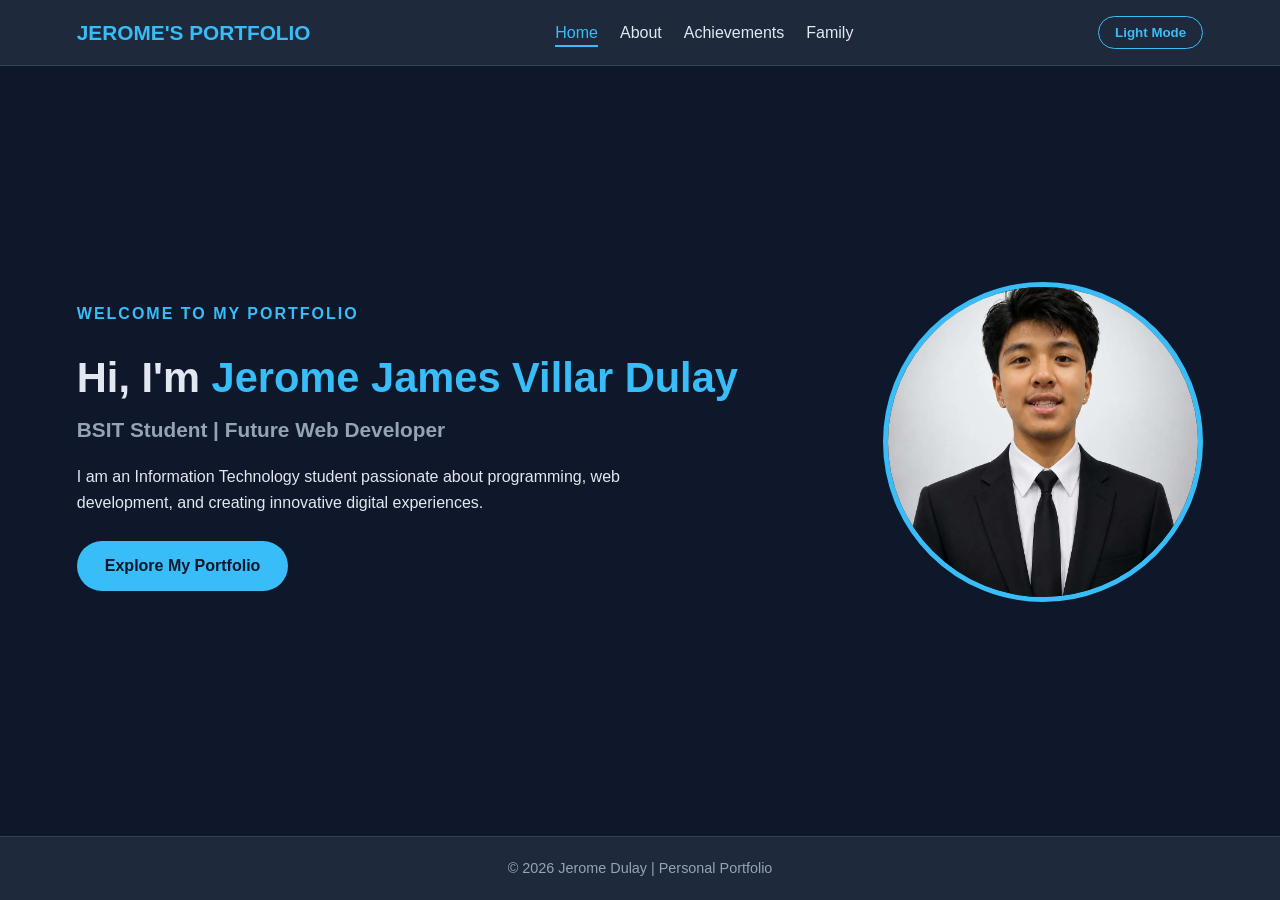
==== index.html @ 2aa41c52 "Update index.html" ====
<!DOCTYPE html>
<html lang="en">
<head>
    <meta charset="UTF-8">
    <meta name="viewport" content="width=device-width, initial-scale=1.0">
    <title>Jerome Dulay | Portfolio</title>
    <link rel="stylesheet" href="style.css">
</head>
<body>

<header>
    <nav class="navbar">
        <div class="logo">JEROME'S PORTFOLIO</div>

        <ul>
            <li><a href="index.html" class="active">Home</a></li>
            <li><a href="About.html">About</a></li>
            <li><a href="achievements.html">Achievements</a></li>
            <li><a href="family.html">Family</a></li>
            
        </ul>

        <button id="themeBtn">Light Mode</button>
    </nav>
</header>

<main>
    <section class="hero">

        <div class="hero-text">
            <p class="welcome">WELCOME TO MY PORTFOLIO</p>

            <h1>Hi, I'm <span>Jerome James Villar Dulay</span></h1>

            <h2>BSIT Student | Future Web Developer</h2>

            <p>
                I am an Information Technology student
                passionate about programming, web development,
                and creating innovative digital experiences.
            </p>

            <a href="About.html" class="btn">Explore My Portfolio</a>
        </div>

        <div class="profile-container">
            <img src="jerome.jpg" alt="Jerome Dulay Profile Picture">
        </div>

    </section>
</main>

<footer>
    <p>© 2026 Jerome Dulay | Personal Portfolio</p>
</footer>

<script src="script.js"></script>

</body>
</html>
---- style.css ----
/* ---------- Theme colors ---------- */
:root {
    --bg: #0f172a;
    --bg-alt: #1e293b;
    --text: #e2e8f0;
    --muted: #94a3b8;
    --accent: #38bdf8;
    --accent-text: #0f172a;
    --border: #334155;
}

body.light {
    --bg: #f8fafc;
    --bg-alt: #ffffff;
    --text: #0f172a;
    --muted: #475569;
    --accent: #0284c7;
    --accent-text: #ffffff;
    --border: #e2e8f0;
}

/* ---------- Base ---------- */
* {
    margin: 0;
    padding: 0;
    box-sizing: border-box;
}

html {
    font-family: "Segoe UI", Tahoma, Geneva, Verdana, sans-serif;
}

body {
    min-height: 100vh;
    display: flex;
    flex-direction: column;
    background: var(--bg);
    color: var(--text);
    line-height: 1.6;
    transition: background 0.3s, color 0.3s;
}

main {
    flex: 1;
}

a {
    color: var(--accent);
}

/* ---------- Navbar ---------- */
.navbar {
    display: flex;
    align-items: center;
    justify-content: space-between;
    flex-wrap: wrap;
    gap: 12px;
    padding: 16px 6%;
    background: var(--bg-alt);
    border-bottom: 1px solid var(--border);
    position: sticky;
    top: 0;
    z-index: 10;
}

.logo {
    font-size: 1.3rem;
    font-weight: 700;
    color: var(--accent);
}

.navbar ul {
    display: flex;
    flex-wrap: wrap;
    gap: 22px;
    list-style: none;
}

.navbar ul a {
    text-decoration: none;
    color: var(--text);
    font-weight: 500;
    padding-bottom: 4px;
    border-bottom: 2px solid transparent;
    transition: color 0.2s, border-color 0.2s;
}

.navbar ul a:hover,
.navbar ul a.active {
    color: var(--accent);
    border-color: var(--accent);
}

#themeBtn {
    padding: 8px 16px;
    border: 1px solid var(--accent);
    border-radius: 20px;
    background: transparent;
    color: var(--accent);
    font-weight: 600;
    cursor: pointer;
    transition: background 0.2s, color 0.2s;
}

#themeBtn:hover {
    background: var(--accent);
    color: var(--accent-text);
}

/* ---------- Hero (Home page) ---------- */
.hero {
    display: flex;
    align-items: center;
    justify-content: space-between;
    gap: 40px;
    padding: 80px 6%;
    min-height: calc(100vh - 140px);
}

.hero-text {
    flex: 1;
}

.welcome {
    color: var(--accent);
    letter-spacing: 2px;
    font-weight: 600;
    margin-bottom: 10px;
}

.hero-text h1 {
    font-size: 2.6rem;
    line-height: 1.2;
    margin-bottom: 10px;
}

.hero-text h1 span {
    color: var(--accent);
}

.hero-text h2 {
    font-size: 1.3rem;
    color: var(--muted);
    margin-bottom: 18px;
}

.hero-text p {
    max-width: 560px;
    margin-bottom: 26px;
}

.btn {
    display: inline-block;
    padding: 12px 28px;
    background: var(--accent);
    color: var(--accent-text);
    text-decoration: none;
    font-weight: 600;
    border-radius: 30px;
    transition: transform 0.2s, opacity 0.2s;
}

.btn:hover {
    transform: translateY(-2px);
    opacity: 0.9;
}

.profile-container {
    flex: 0 0 auto;
}

.profile-container img {
    width: 320px;
    height: 320px;
    object-fit: cover;
    border-radius: 50%;
    border: 5px solid var(--accent);
    background: var(--bg-alt);
}

/* ---------- Inner pages ---------- */
.page-section {
    max-width: 1000px;
    margin: 0 auto;
    padding: 70px 6%;
    text-align: center;
}

.page-section h2 {
    font-size: 2.1rem;
    margin-bottom: 18px;
    color: var(--accent);
}

.page-section > p {
    max-width: 700px;
    margin: 0 auto 14px;
}

/* ---------- Cards ---------- */
.cards {
    display: grid;
    grid-template-columns: repeat(auto-fit, minmax(240px, 1fr));
    gap: 24px;
    margin-top: 36px;
    text-align: left;
}

.card {
    background: var(--bg-alt);
    border: 1px solid var(--border);
    border-radius: 14px;
    padding: 26px;
    transition: transform 0.2s, border-color 0.2s;
}

.card:hover {
    transform: translateY(-5px);
    border-color: var(--accent);
}

.card h3 {
    color: var(--accent);
    margin-bottom: 8px;
}

.card p {
    color: var(--muted);
}

/* ---------- Footer ---------- */
footer {
    text-align: center;
    padding: 20px;
    background: var(--bg-alt);
    border-top: 1px solid var(--border);
    color: var(--muted);
    font-size: 0.9rem;
}

/* ---------- Mobile ---------- */
@media (max-width: 800px) {
    .navbar {
        justify-content: center;
    }

    .hero {
        flex-direction: column-reverse;
        text-align: center;
        padding: 50px 6%;
    }

    .hero-text p {
        margin-left: auto;
        margin-right: auto;
    }

    .hero-text h1 {
        font-size: 2rem;
    }

    .profile-container img {
        width: 220px;
        height: 220px;
    }
}
/* Compact layout for the About page only */

.about-page main {
    min-height: auto;
    padding: 0;
}

.about-page .page-section {
    padding: 12px 40px;
    margin: 0;
}

.about-page .page-section h2 {
    font-size: 1.4rem;
    margin: 0 0 6px;
}

.about-page .page-section > p {
    font-size: 0.9rem;
    line-height: 1.4;
    margin: 0 0 10px;
}

.about-page .cards {
    display: grid;
    grid-template-columns: repeat(auto-fit, minmax(190px, 1fr));
    gap: 10px;
}

.about-page .card {
    padding: 10px 14px;
    margin: 0;
}

.about-page .card h3 {
    font-size: 1rem;
    margin: 0 0 4px;
}

.about-page .card p {
    font-size: 0.82rem;
    line-height: 1.35;
    margin: 0 0 2px;
}

.about-page footer {
    padding: 10px 0;
}
/* Compact + centered layout for the About page only */

.about-page main {
    min-height: auto;
    padding: 0;
    display: flex;
    flex-direction: column;
    align-items: center;
}

.about-page .page-section {
    width: 100%;
    max-width: 1000px;
    margin: 0 auto;
    padding: 12px 20px;
    box-sizing: border-box;
    text-align: center;
}

.about-page .page-section h2 {
    font-size: 1.4rem;
    margin: 0 0 6px;
}

.about-page .page-section > p {
    max-width: 850px;
    font-size: 0.9rem;
    line-height: 1.4;
    margin: 0 auto 10px;
}

.about-page .cards {
    display: grid;
    grid-template-columns: repeat(auto-fit, minmax(190px, 1fr));
    gap: 10px;
    justify-content: center;
    margin: 0 auto;
}

.about-page .card {
    padding: 10px 14px;
    margin: 0;
    text-align: center;   /* change to "left" if you want card text left-aligned */
}

.about-page .card h3 {
    font-size: 1rem;
    margin: 0 0 4px;
}

.about-page .card p {
    font-size: 0.82rem;
    line-height: 1.35;
    margin: 0 0 2px;
}

.about-page footer {
    padding: 10px 0;
}
/* Highlight the whole About Me paragraph */
.about-page .highlight-text {
    background: rgba(56, 189, 248, 0.12);
    border-left: 4px solid #38bdf8;
    border-radius: 8px;
    padding: 10px 16px !important;
}
.achievement-group .group-photo {
    display: block;
    width: 100%;
    height: 100px;
    object-fit: cover;
    object-position: center;   /* centers the crop on the middle of the photo */
    margin: 0 auto 0.6rem;     /* centers the image horizontally */
    border-radius: 12px;
}
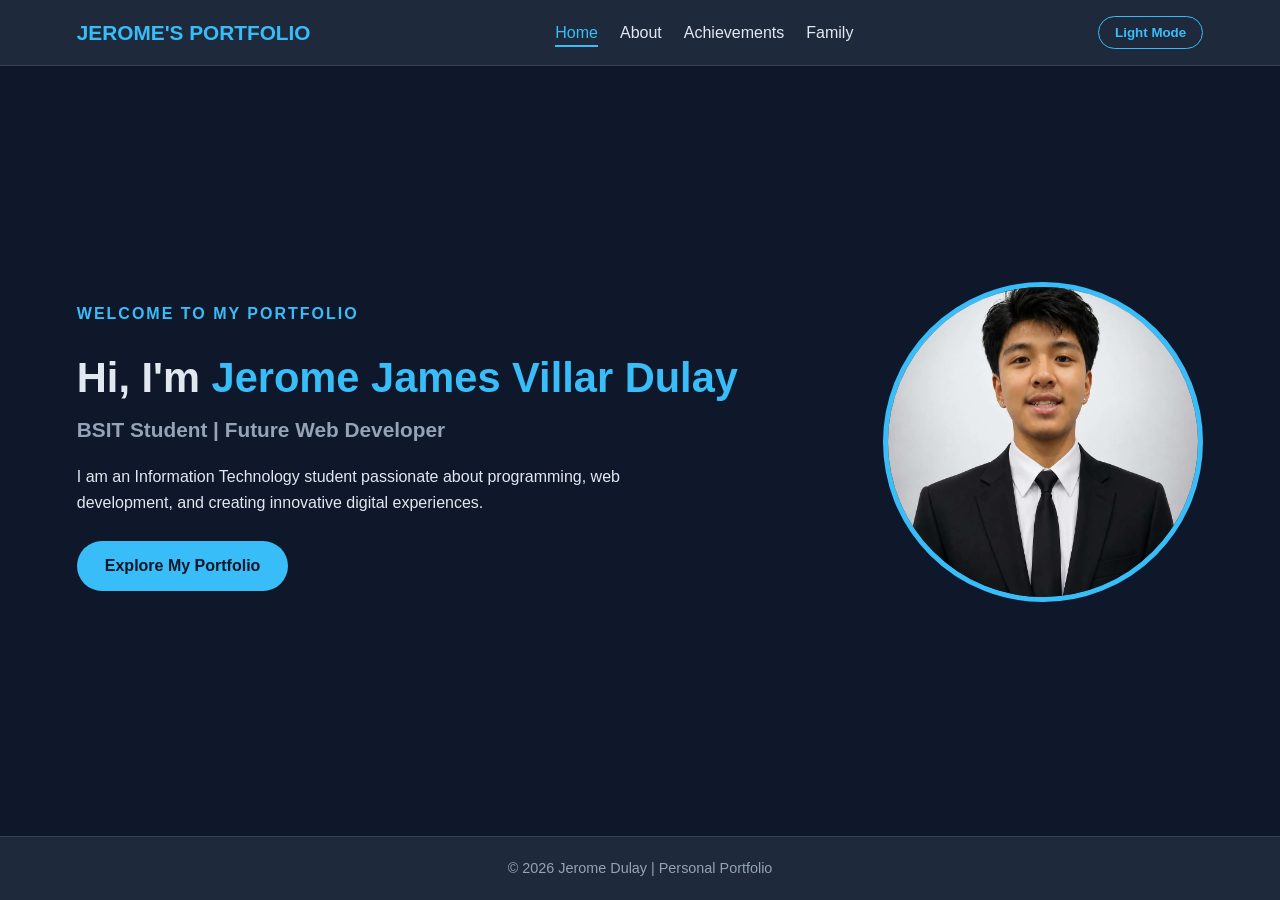
==== commit f3f991b4: "Fix link case sensitivity for About page" ====
--- a/index.html
+++ b/index.html
@@ -14,7 +14,7 @@
 
         <ul>
             <li><a href="index.html" class="active">Home</a></li>
-            <li><a href="About.html">About</a></li>
+            <li><a href="about.html">About</a></li>
             <li><a href="achievements.html">Achievements</a></li>
             <li><a href="family.html">Family</a></li>
             
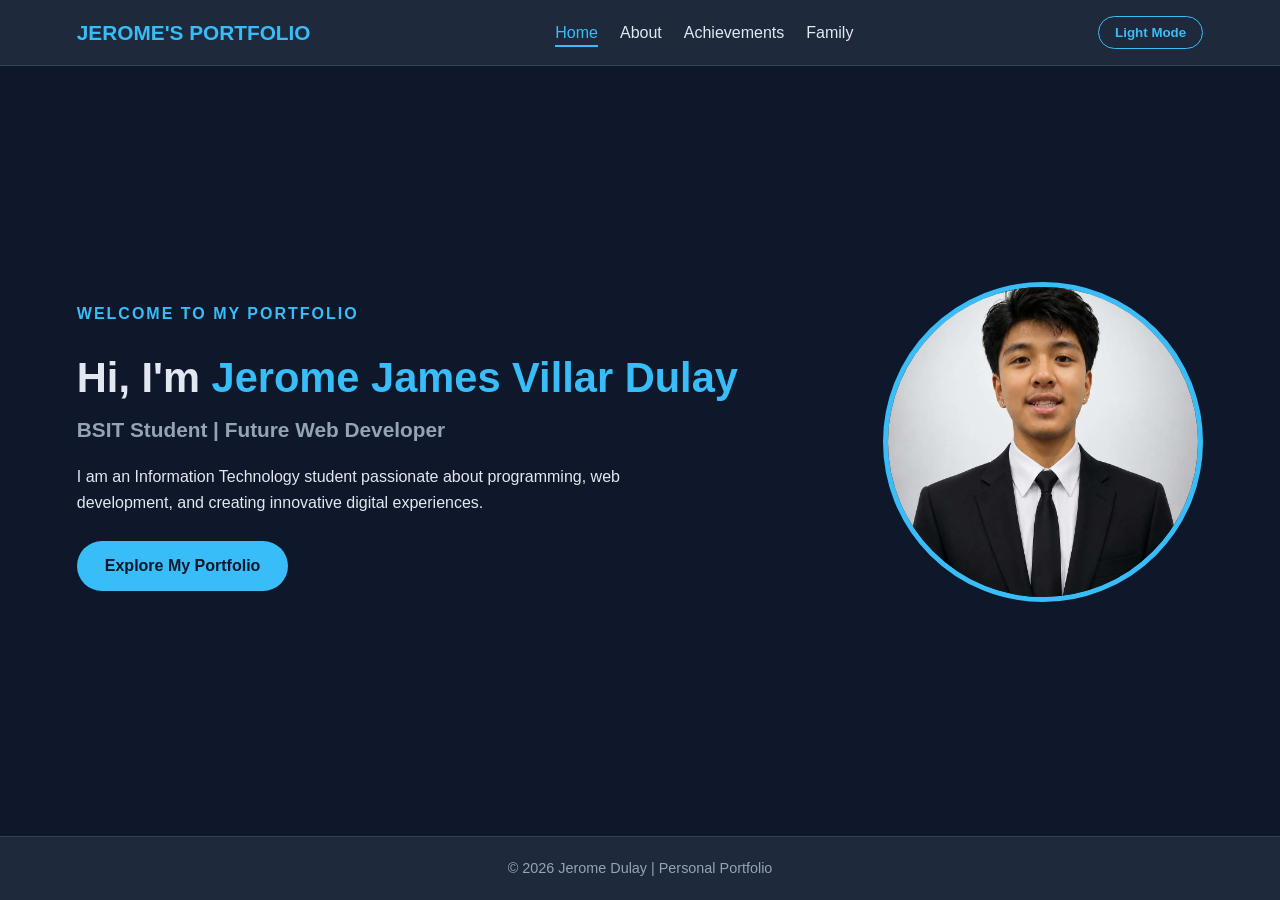
==== commit aee93be5: "Update index.html" ====
--- a/index.html
+++ b/index.html
@@ -40,7 +40,7 @@
                 and creating innovative digital experiences.
             </p>
 
-            <a href="About.html" class="btn">Explore My Portfolio</a>
+            <a href="about.html" class="btn">Explore My Portfolio</a>
         </div>
 
         <div class="profile-container">
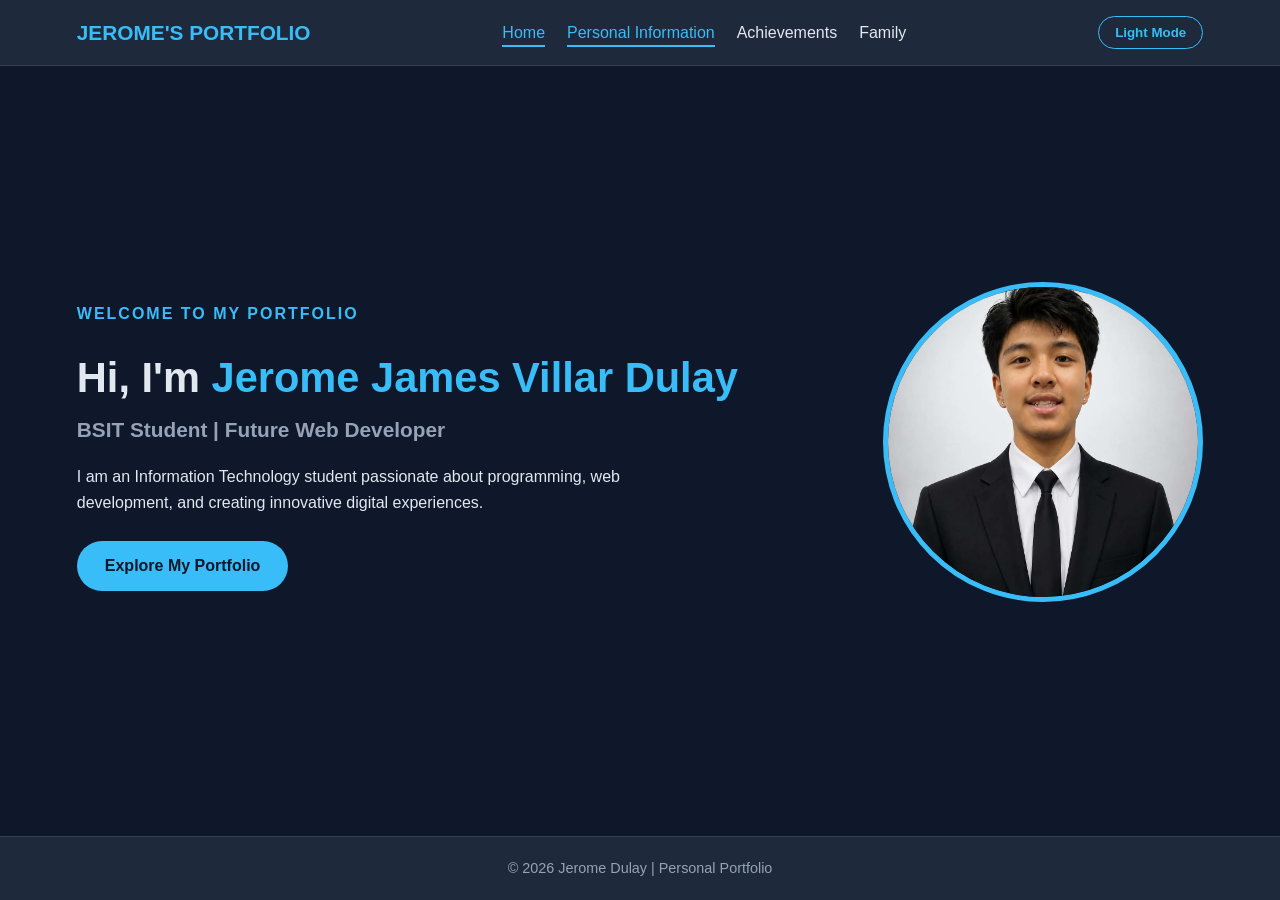
==== commit c533e44c: "Change About link to Personal Information Updated the About link to reflect 'Personal Information' a" ====
--- a/index.html
+++ b/index.html
@@ -14,7 +14,7 @@
 
         <ul>
             <li><a href="index.html" class="active">Home</a></li>
-            <li><a href="about.html">About</a></li>
+            <li><a href="about.html" class="active">Personal Information</a></li>
             <li><a href="achievements.html">Achievements</a></li>
             <li><a href="family.html">Family</a></li>
             
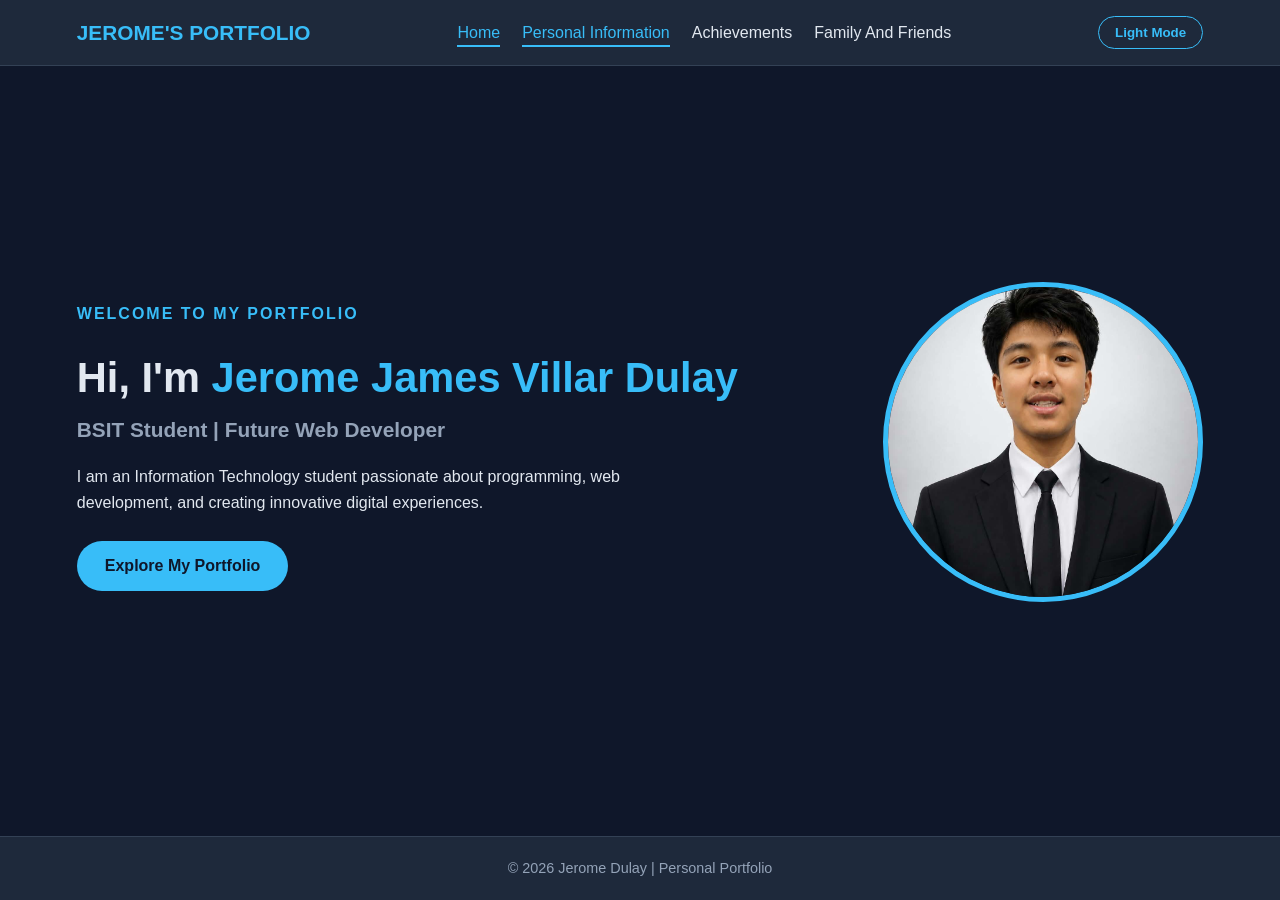
==== commit ce071a0d: "Update index.html" ====
--- a/index.html
+++ b/index.html
@@ -16,7 +16,7 @@
             <li><a href="index.html" class="active">Home</a></li>
             <li><a href="about.html" class="active">Personal Information</a></li>
             <li><a href="achievements.html">Achievements</a></li>
-            <li><a href="family.html">Family</a></li>
+            <li><a href="family.html">Family And Friends</a></li>
             
         </ul>
 
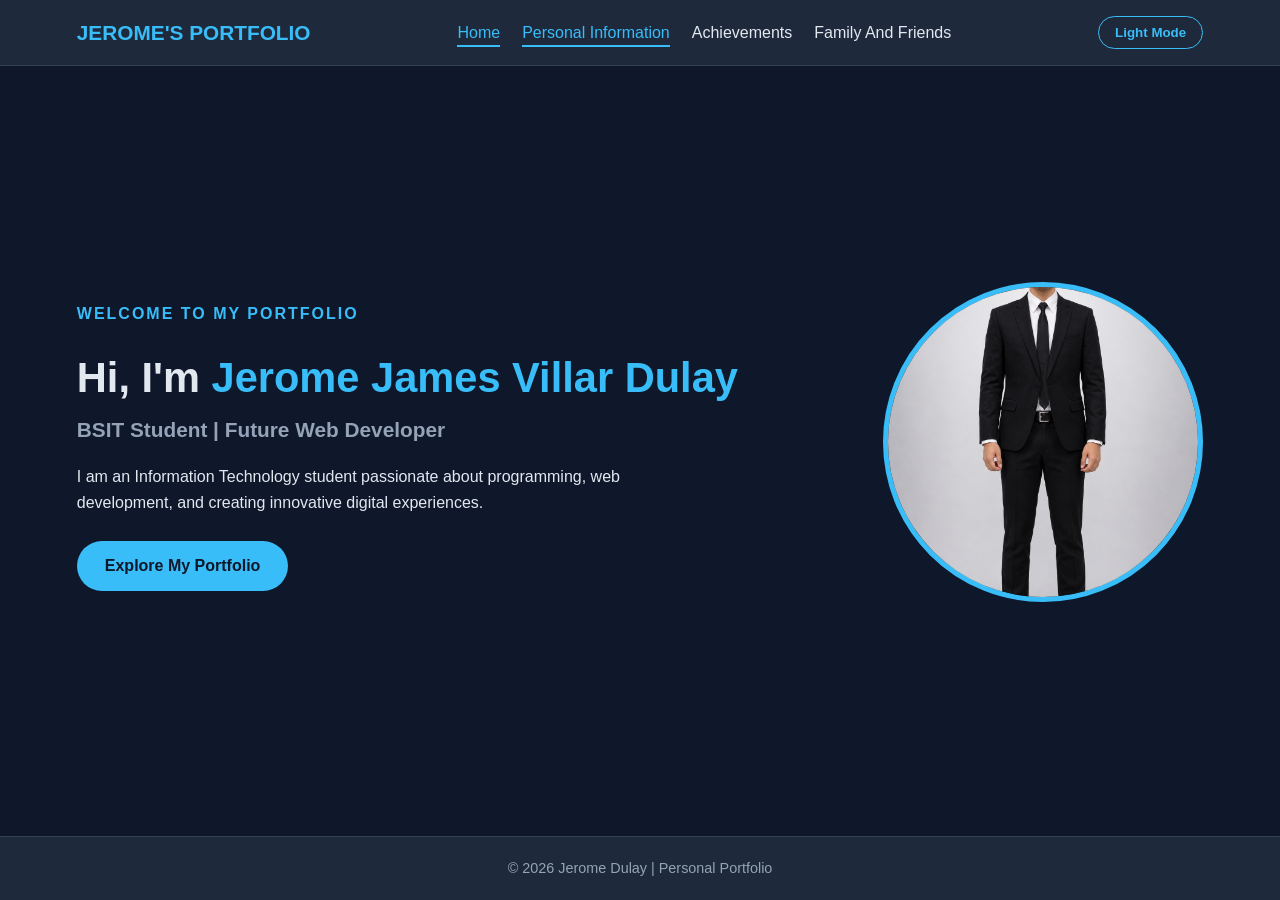
==== commit 08cbc95f: "Update profile picture in index.html" ====
--- a/index.html
+++ b/index.html
@@ -44,7 +44,7 @@
         </div>
 
         <div class="profile-container">
-            <img src="jerome.jpg" alt="Jerome Dulay Profile Picture">
+            <img src="Polished Full-Body Studio Portrait (1).png" alt="Jerome Dulay Profile Picture">
         </div>
 
     </section>
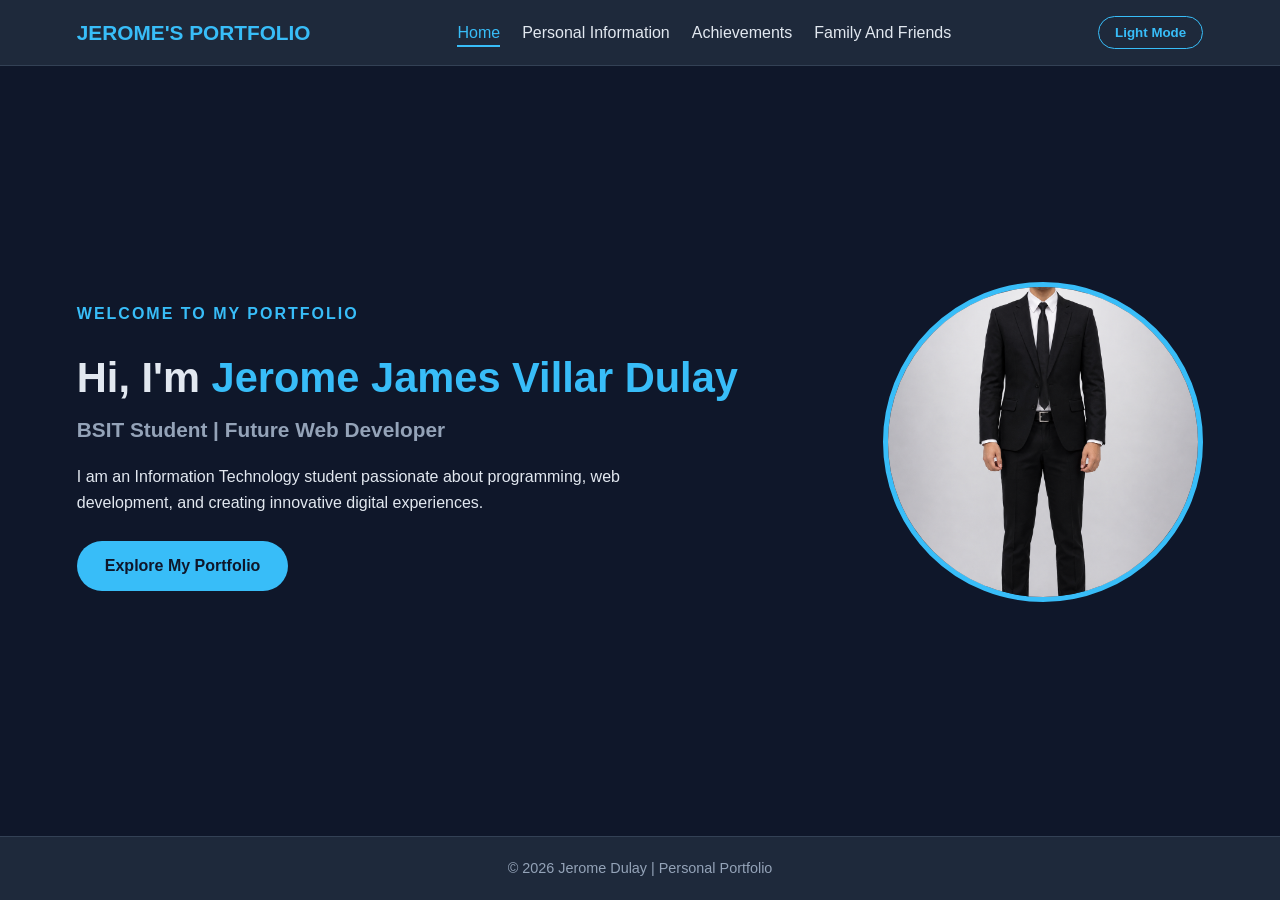
==== commit c8dd1597: "Fix active class on Personal Information link" ====
--- a/index.html
+++ b/index.html
@@ -14,10 +14,9 @@
 
         <ul>
             <li><a href="index.html" class="active">Home</a></li>
-            <li><a href="about.html" class="active">Personal Information</a></li>
+            <li><a href="about.html">Personal Information</a></li>
             <li><a href="achievements.html">Achievements</a></li>
             <li><a href="family.html">Family And Friends</a></li>
-            
         </ul>
 
         <button id="themeBtn">Light Mode</button>
--- a/style.css
+++ b/style.css
@@ -386,4 +386,29 @@
     object-position: center;   /* centers the crop on the middle of the photo */
     margin: 0 auto 0.6rem;     /* centers the image horizontally */
     border-radius: 12px;
-}
+.profile-container {
+  width: fit-content;
+  height: auto;
+  aspect-ratio: auto;
+  overflow: visible;
+  border: 5px solid #38bdf8;
+  border-radius: 20px;
+.profile-container {
+  width: fit-content !important;
+  height: auto !important;
+  aspect-ratio: auto !important;
+  overflow: visible !important;
+  border-radius: 20px !important;
+}
+
+.profile-container img {
+  display: block !important;
+  width: auto !important;
+  height: auto !important;
+  max-width: 100% !important;
+  max-height: 500px !important;
+  object-fit: contain !important;
+  transform: none !important;
+  clip-path: none !important;
+  border-radius: 15px !important;
+}
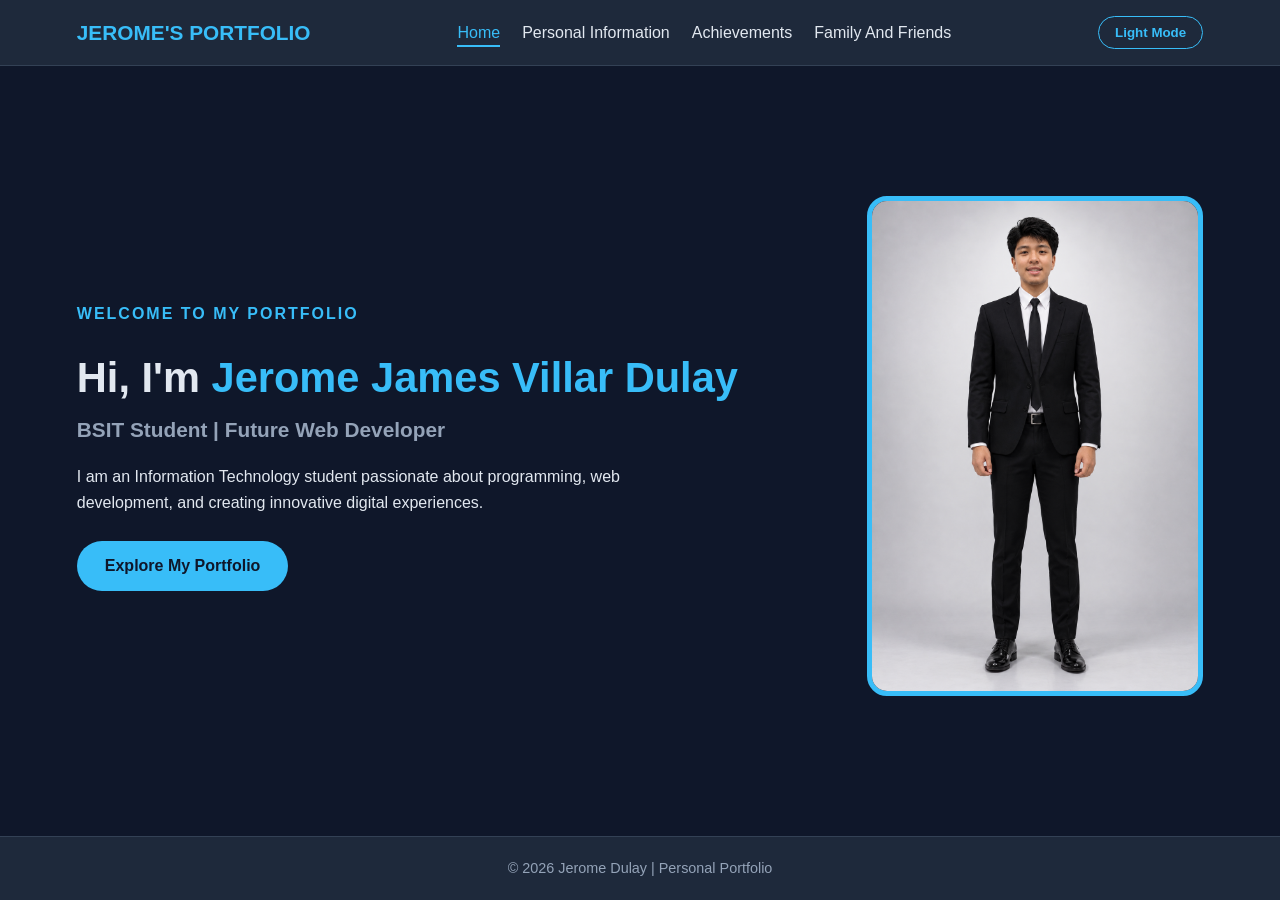
==== commit 662c1c26: "Update index.html" ====
--- a/index.html
+++ b/index.html
@@ -54,6 +54,6 @@
 </footer>
 
 <script src="script.js"></script>
-
+<script src="effects.js" defer></script>
 </body>
 </html>
--- a/style.css
+++ b/style.css
@@ -169,11 +169,14 @@
     flex: 0 0 auto;
 }
 
+/* Shows the whole photo without cropping */
 .profile-container img {
-    width: 320px;
-    height: 320px;
-    object-fit: cover;
-    border-radius: 50%;
+    display: block;
+    width: auto;
+    height: auto;
+    max-width: 100%;
+    max-height: 500px;
+    border-radius: 20px;
     border: 5px solid var(--accent);
     background: var(--bg-alt);
 }
@@ -260,60 +263,11 @@
     }
 
     .profile-container img {
-        width: 220px;
-        height: 220px;
-    }
-}
-/* Compact layout for the About page only */
-
-.about-page main {
-    min-height: auto;
-    padding: 0;
-}
-
-.about-page .page-section {
-    padding: 12px 40px;
-    margin: 0;
-}
-
-.about-page .page-section h2 {
-    font-size: 1.4rem;
-    margin: 0 0 6px;
-}
-
-.about-page .page-section > p {
-    font-size: 0.9rem;
-    line-height: 1.4;
-    margin: 0 0 10px;
-}
-
-.about-page .cards {
-    display: grid;
-    grid-template-columns: repeat(auto-fit, minmax(190px, 1fr));
-    gap: 10px;
-}
-
-.about-page .card {
-    padding: 10px 14px;
-    margin: 0;
-}
-
-.about-page .card h3 {
-    font-size: 1rem;
-    margin: 0 0 4px;
-}
-
-.about-page .card p {
-    font-size: 0.82rem;
-    line-height: 1.35;
-    margin: 0 0 2px;
-}
-
-.about-page footer {
-    padding: 10px 0;
-}
-/* Compact + centered layout for the About page only */
-
+        max-height: 350px;
+    }
+}
+
+/* ---------- Compact + centered layout for the About page only ---------- */
 .about-page main {
     min-height: auto;
     padding: 0;
@@ -371,6 +325,7 @@
 .about-page footer {
     padding: 10px 0;
 }
+
 /* Highlight the whole About Me paragraph */
 .about-page .highlight-text {
     background: rgba(56, 189, 248, 0.12);
@@ -378,6 +333,8 @@
     border-radius: 8px;
     padding: 10px 16px !important;
 }
+
+/* ---------- Achievements group photo ---------- */
 .achievement-group .group-photo {
     display: block;
     width: 100%;
@@ -386,29 +343,15 @@
     object-position: center;   /* centers the crop on the middle of the photo */
     margin: 0 auto 0.6rem;     /* centers the image horizontally */
     border-radius: 12px;
-.profile-container {
-  width: fit-content;
-  height: auto;
-  aspect-ratio: auto;
-  overflow: visible;
-  border: 5px solid #38bdf8;
-  border-radius: 20px;
-.profile-container {
-  width: fit-content !important;
-  height: auto !important;
-  aspect-ratio: auto !important;
-  overflow: visible !important;
-  border-radius: 20px !important;
-}
-
-.profile-container img {
-  display: block !important;
-  width: auto !important;
-  height: auto !important;
-  max-width: 100% !important;
-  max-height: 500px !important;
-  object-fit: contain !important;
-  transform: none !important;
-  clip-path: none !important;
-  border-radius: 15px !important;
-}
+}
+
+/* ---------- Home page fits on one screen (desktop and laptop) ---------- */
+@media (min-width: 801px) {
+    .hero {
+        padding: 20px 6%;
+    }
+
+    .profile-container img {
+        max-height: min(500px, calc(100vh - 190px));
+    }
+}
